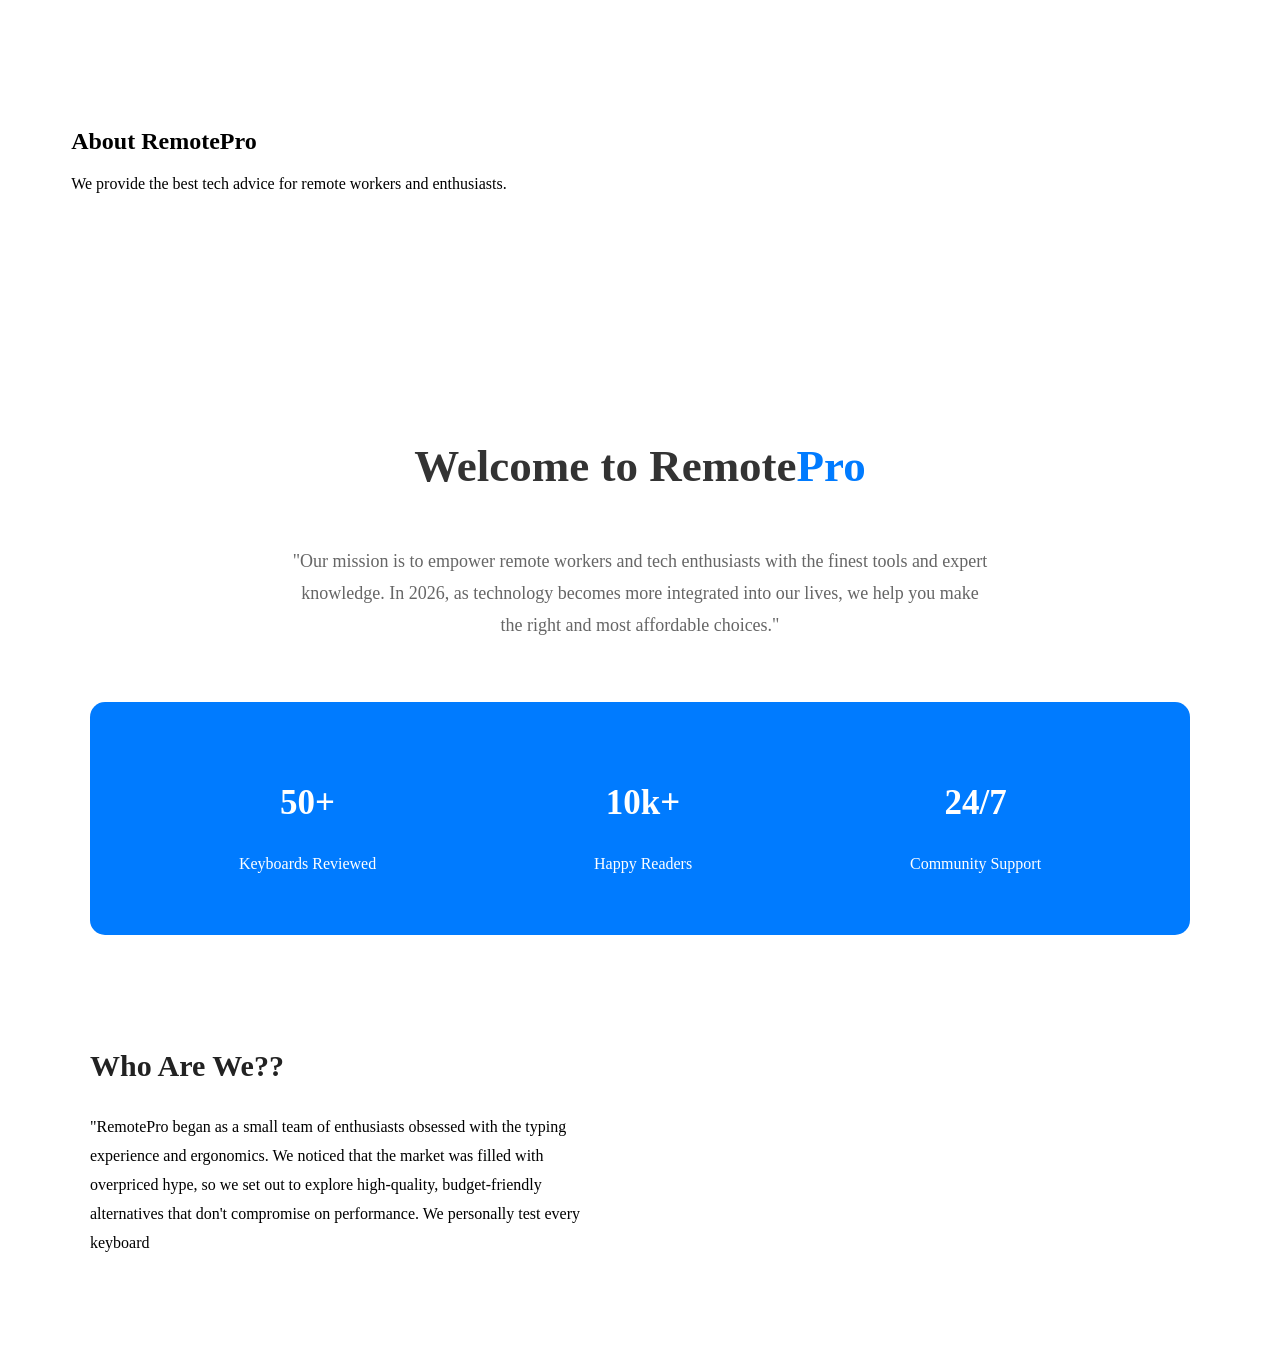
==== about.html @ c223f6e1 "Add files via upload" ====
<!DOCTYPE html>
<html lang="en">
<head>
    <meta charset="UTF-8">
    <title>About Us - RemotePro</title>
    <link rel="stylesheet" href="about.css">
</head>
<body>
    <section style="padding: 100px 5%;">
        <h1>About RemotePro</h1>
        <p>We provide the best tech advice for remote workers and enthusiasts.</p>
    </section>
    <section class="about-page">
    <div class="about-hero">
        <h1>Welcome to Remote<span>Pro</span></h1>
        <p class="mission-text">
            "Our mission is to empower remote workers and tech enthusiasts with the finest tools and expert knowledge. In 2026, as technology becomes more integrated into our lives, we help you make the right and most affordable choices."
        </p>
    </div>

    <div class="stats-container">
        <div class="stat-item">
            <h2>50+</h2>
            <p>Keyboards Reviewed</p>
        </div>
        <div class="stat-item">
            <h2>10k+</h2>
            <p>Happy Readers</p>
        </div>
        <div class="stat-item">
            <h2>24/7</h2>
            <p>Community Support</p>
        </div>
    </div>

    <div class="about-content">
        <div class="about-text">
            <h2>Who Are We??</h2>
            <p>"RemotePro began as a small team of enthusiasts obsessed with the typing experience and ergonomics. We noticed that the market was filled with overpriced hype, so we set out to explore high-quality, budget-friendly alternatives that don't compromise on performance.

We personally test every keyboard</p>
           
        </div>
        <div class="about-image">
            
        </div>
    </div>
</section>
</body>
</html>
---- about.css ----
/* About Page Styling */
.about-page {
    padding: 80px 5%;
    max-width: 1100px;
    margin: 0 auto;
    line-height: 1.8;
}

.about-hero {
    text-align: center;
    margin-bottom: 60px;
}

.about-hero h1 {
    font-size: 45px;
    color: #333;
}

.about-hero span {
    color: #007bff;
}

.mission-text {
    font-size: 18px;
    color: #666;
    max-width: 700px;
    margin: 20px auto;
}

/* Stats Styling */
.stats-container {
    display: flex;
    justify-content: space-around;
    background: #007bff;
    color: #fff;
    padding: 40px;
    border-radius: 15px;
    margin-bottom: 80px;
    text-align: center;
}

.stat-item h2 {
    font-size: 35px;
    margin-bottom: 5px;
}

/* Content Layout */
.about-content {
    display: flex;
    align-items: center;
    gap: 50px;
}

.about-text {
    flex: 1;
}

.about-text h2 {
    font-size: 30px;
    margin-bottom: 20px;
    color: #222;
}

.about-image {
    flex: 1;
}

.about-image img {
    width: 100%;
    border-radius: 15px;
    box-shadow: 0 10px 30px rgba(0,0,0,0.1);
}

/* Responsive */
@media (max-width: 768px) {
    .about-content {
        flex-direction: column;
    }
    .stats-container {
        flex-direction: column;
        gap: 30px;
    }
}
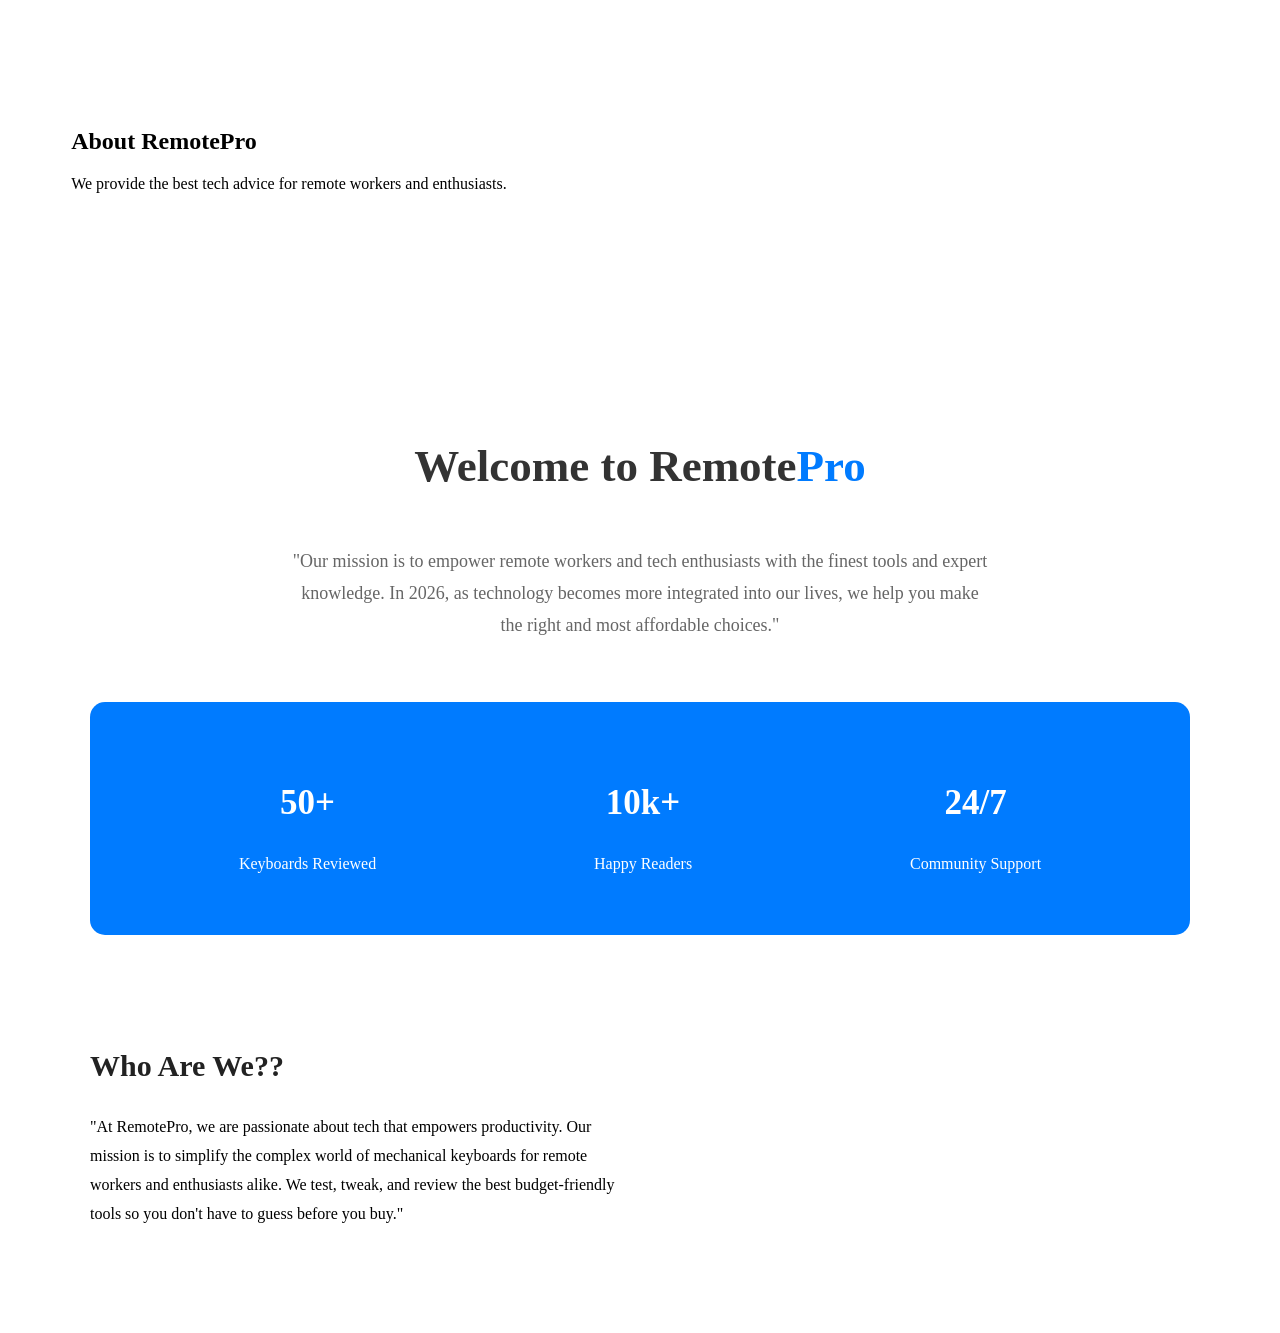
==== commit f7976968: "Add files via upload Translate in English" ====
--- a/about.html
+++ b/about.html
@@ -36,9 +36,9 @@
     <div class="about-content">
         <div class="about-text">
             <h2>Who Are We??</h2>
-            <p>"RemotePro began as a small team of enthusiasts obsessed with the typing experience and ergonomics. We noticed that the market was filled with overpriced hype, so we set out to explore high-quality, budget-friendly alternatives that don't compromise on performance.
+            <p>"At RemotePro, we are passionate about tech that empowers productivity. Our mission is to simplify the complex world of mechanical keyboards for remote workers and enthusiasts alike. We test, tweak, and review the best budget-friendly tools so you don't have to guess before you buy."
 
-We personally test every keyboard</p>
+</p>
            
         </div>
         <div class="about-image">
